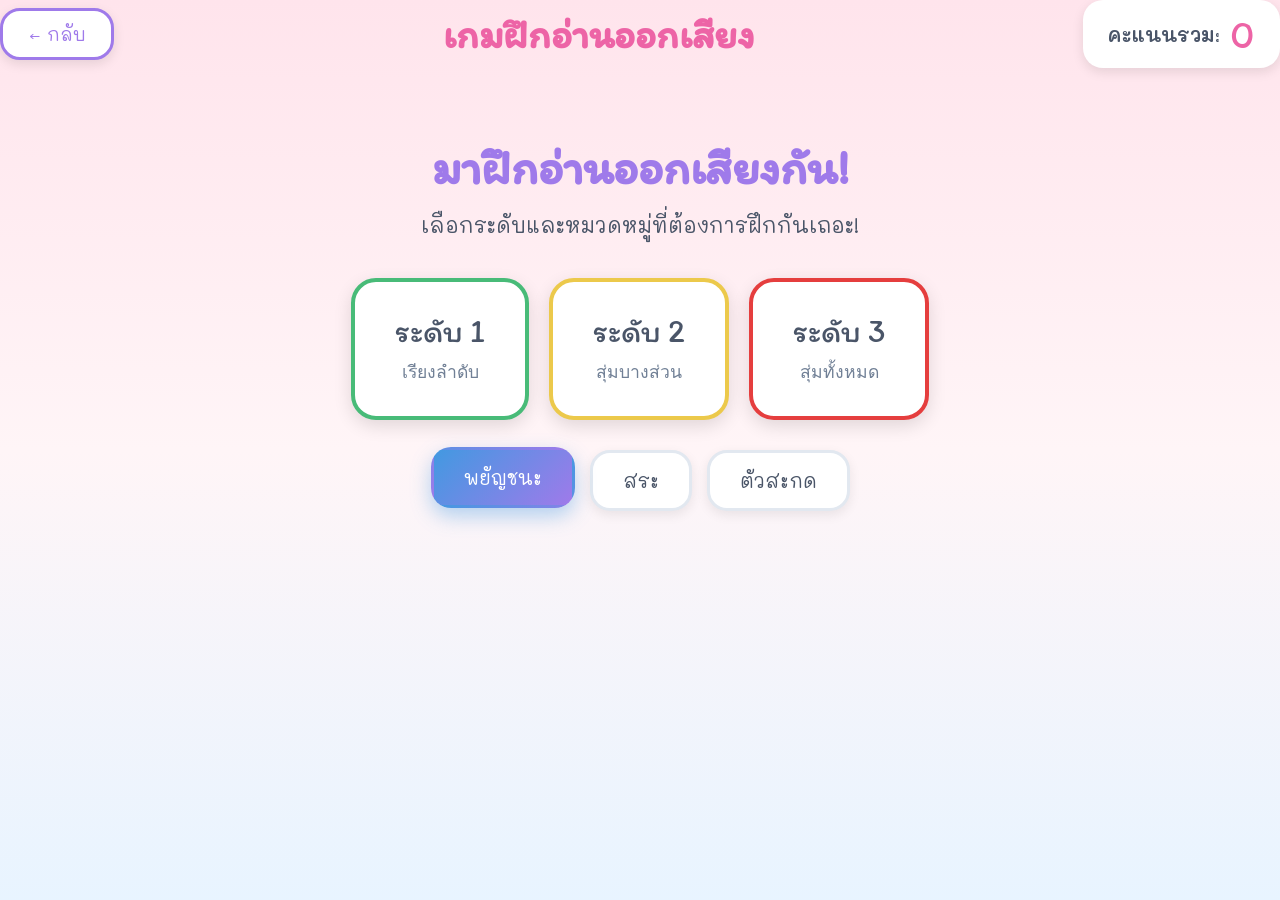
==== pronunciation.html @ 12bff7fe "アプデ" ====
<!DOCTYPE html>
<html lang="th">
<head>
    <meta charset="UTF-8">
    <meta name="viewport" content="width=device-width, initial-scale=1.0">
    <title>เกมฝึกอ่านออกเสียงไทย</title>
    <link rel="preconnect" href="https://fonts.googleapis.com">
    <link rel="preconnect" href="https://fonts.gstatic.com" crossorigin>
    <link href="https://fonts.googleapis.com/css2?family=Itim&family=Mali:wght@400;600;700&display=swap" rel="stylesheet">
    <link rel="stylesheet" href="css/style.css">
</head>
<body>
    <div id="pronunciation-app">
        <header class="game-header">
            <button class="back-btn" onclick="window.location.href='index.html'">← กลับ</button>
            <h1 class="game-title">เกมฝึกอ่านออกเสียง</h1>
            <div class="score-display">
                <span class="score-label">คะแนนรวม:</span>
                <span class="score-value" id="total-score">0</span>
            </div>
        </header>

        <div id="start-screen" class="screen active">
            <div class="start-content">
                <h2 class="welcome-text">มาฝึกอ่านออกเสียงกัน!</h2>
                <p class="instruction-text">เลือกระดับและหมวดหมู่ที่ต้องการฝึกกันเถอะ!</p>
                
                <div class="level-buttons">
                    <button class="level-btn" data-level="1">
                        <span class="level-number">ระดับ 1</span>
                        <span class="level-desc">เรียงลำดับ</span>
                    </button>
                    <button class="level-btn" data-level="2">
                        <span class="level-number">ระดับ 2</span>
                        <span class="level-desc">สุ่มบางส่วน</span>
                    </button>
                    <button class="level-btn" data-level="3">
                        <span class="level-number">ระดับ 3</span>
                        <span class="level-desc">สุ่มทั้งหมด</span>
                    </button>
                </div>

                <div class="category-buttons">
                    <button class="category-btn active" data-category="consonants">พยัญชนะ</button>
                    <button class="category-btn" data-category="vowels">สระ</button>
                    <button class="category-btn" data-category="finals">ตัวสะกด</button>
                </div>
            </div>
        </div>

        <div id="game-screen" class="screen">
            <div class="progress-bar">
                <div class="progress-fill" id="progress-fill"></div>
                <span class="progress-text" id="progress-text">1 / 10</span>
            </div>

            <div class="pronunciation-question-area">
                <div class="target-character" id="target-character">ก</div>
                <div class="target-name" id="target-name">กอ ไก่</div>
                
                <div class="visualizer-container" id="visualizer-container">
                    <div class="visualizer-bar" style="--i: 1;"></div>
                    <div class="visualizer-bar" style="--i: 2;"></div>
                    <div class="visualizer-bar" style="--i: 3;"></div>
                    <div class="visualizer-bar" style="--i: 4;"></div>
                    <div class="visualizer-bar" style="--i: 5;"></div>
                    <div class="visualizer-bar" style="--i: 6;"></div>
                    <div class="visualizer-bar" style="--i: 7;"></div>
                    <div class="visualizer-bar" style="--i: 8;"></div>
                </div>

                <div class="score-display" id="current-score-display">
                    <span class="score-label" id="score-label">กดไมค์เพื่ออ่าน!</span>
                    <span class="score-value" id="current-score">-</span>
                </div>

                <button class="mic-btn" id="mic-btn">
                    <span class="mic-icon">🎤</span>
                    <span class="mic-text" id="mic-text">กดเพื่ออ่าน</span>
                </button>

                <div class="feedback-message" id="feedback-message"></div>
            </div>
        </div>

        <div id="result-screen" class="screen">
            <div class="result-content">
                <h2 class="result-title">เสร็จสิ้น!</h2>
                <div class="final-score">
                    <span class="final-score-label">คะแนนรวม:</span>
                    <span class="final-score-value" id="final-score">0</span>
                </div>
                <div class="result-stars" id="result-stars"></div>
                <div class="result-buttons">
                    <button class="result-btn" id="play-again-btn">เล่นอีกครั้ง</button>
                    <button class="result-btn" id="back-to-menu-btn">กลับเมนู</button>
                </div>
            </div>
        </div>

        <div id="confetti-container"></div>
    </div>

    <script src="js/thai_data.js"></script>
    <script src="js/audio_manager.js"></script>
    <script src="js/pronunciation_game.js"></script>
</body>
</html>
---- css/style.css ----
* {
    margin: 0;
    padding: 0;
    box-sizing: border-box;
}

:root {
    --thai-red: #E53E3E;
    --thai-pink: #ED64A6;
    --thai-orange: #ED8936;
    --thai-yellow: #ECC94B;
    --thai-green: #48BB78;
    --thai-blue: #4299E1;
    --thai-purple: #9F7AEA;
    --bg-light: #FFF5F7;
}

body {
    font-family: 'Mali', 'Itim', cursive;
    background: linear-gradient(180deg, #FFE4EC 0%, #FFF5F7 50%, #E8F4FF 100%);
    min-height: 100vh;
}

#app {
    max-width: 1400px;
    margin: 0 auto;
    padding: 20px;
}

.app-header {
    text-align: center;
    margin-bottom: 20px;
}

.app-title {
    font-family: 'Itim', cursive;
    font-size: 3rem;
    background: linear-gradient(135deg, var(--thai-pink), var(--thai-purple), var(--thai-blue));
    -webkit-background-clip: text;
    -webkit-text-fill-color: transparent;
    background-clip: text;
    text-shadow: 2px 2px 0 rgba(255, 255, 255, 0.8);
}

.tab-nav {
    display: flex;
    justify-content: center;
    gap: 15px;
    margin-bottom: 30px;
    flex-wrap: wrap;
}

.tab-btn {
    display: flex;
    flex-direction: column;
    align-items: center;
    padding: 15px 30px;
    background: white;
    border: 4px solid transparent;
    border-radius: 25px;
    cursor: pointer;
    transition: all 0.3s ease;
    box-shadow: 0 4px 15px rgba(0, 0, 0, 0.1);
    font-family: 'Mali', cursive;
}

.tab-btn.active {
    border-color: var(--thai-pink);
    transform: translateY(-5px);
    box-shadow: 0 8px 25px rgba(237, 100, 166, 0.3);
}

.tab-btn:hover:not(.active) {
    transform: translateY(-3px);
}

.tab-icon {
    font-size: 3rem;
    margin-bottom: 5px;
}

.tab-name {
    font-size: 1.1rem;
    color: #4A5568;
    font-weight: 600;
}

.tab-content {
    display: none;
}

.tab-content.active {
    display: block;
}

.section-title {
    text-align: center;
    font-size: 2rem;
    color: var(--thai-purple);
    margin-bottom: 25px;
    font-family: 'Itim', cursive;
}

.character-grid {
    display: grid;
    grid-template-columns: repeat(auto-fit, minmax(120px, 1fr));
    gap: 15px;
    padding: 10px;
}

.finals-grid {
    display: grid;
    grid-template-columns: repeat(auto-fit, minmax(180px, 1fr));
    gap: 20px;
    padding: 10px;
}

.character-card {
    background: white;
    border-radius: 20px;
    padding: 15px 10px;
    display: flex;
    flex-direction: column;
    align-items: center;
    justify-content: center;
    aspect-ratio: 1 / 1.1;
    cursor: pointer;
    transition: all 0.2s ease;
    box-shadow: 0 4px 12px rgba(0, 0, 0, 0.1);
    border: 4px solid transparent;
    overflow: hidden;
}

.character-card:active {
    transform: scale(0.95);
}

.character-card:hover {
    transform: scale(1.08);
    box-shadow: 0 8px 25px rgba(0, 0, 0, 0.15);
}

.character-card.playing {
    border-color: var(--thai-yellow);
    background: linear-gradient(135deg, #FFF9C4, #FFFDE7);
    transform: scale(1.1);
    animation: bounce 0.3s ease;
}

@keyframes bounce {
    0%, 100% { transform: scale(1.1); }
    50% { transform: scale(1.15); }
}

.character {
    font-family: 'Itim', cursive;
    font-size: clamp(2rem, 8vw, 4rem);
    line-height: 1.3;
    margin-bottom: 5px;
    word-wrap: break-word;
    overflow-wrap: break-word;
}

.character-name {
    font-size: clamp(0.8rem, 2.5vw, 1rem);
    color: #4A5568;
    font-weight: 600;
    line-height: 1.2;
}

.final-card {
    background: white;
    border-radius: 20px;
    padding: 25px 15px;
    text-align: center;
    cursor: pointer;
    transition: all 0.2s ease;
    box-shadow: 0 4px 12px rgba(0, 0, 0, 0.1);
    border: 4px solid transparent;
}

.final-card:active {
    transform: scale(0.95);
}

.final-card:hover {
    transform: scale(1.05);
    box-shadow: 0 8px 25px rgba(0, 0, 0, 0.15);
}

.final-card.playing {
    border-color: var(--thai-green);
    background: linear-gradient(135deg, #C8F7C5, #E8F5E9);
    transform: scale(1.08);
    animation: bounce 0.3s ease;
}

.final-group {
    font-size: 1.4rem;
    color: var(--thai-green);
    font-weight: 700;
    margin-bottom: 10px;
}

.final-example {
    font-family: 'Itim', cursive;
    font-size: 2.5rem;
    margin-bottom: 8px;
}

.final-desc {
    font-size: 0.9rem;
    color: #718096;
}

@media (min-width: 768px) {
    .character-grid {
        grid-template-columns: repeat(auto-fit, minmax(140px, 1fr));
        gap: 20px;
    }
    
    .character-card {
        padding: 20px 15px;
    }
}

@media (min-width: 1024px) {
    .character-grid {
        grid-template-columns: repeat(auto-fit, minmax(160px, 1fr));
    }
    
    .app-title {
        font-size: 3.5rem;
    }
}

@media (max-width: 480px) {
    .app-title {
        font-size: 2rem;
    }
    
    .tab-btn {
        padding: 12px 20px;
    }
    
    .tab-icon {
        font-size: 2.5rem;
    }
    
    .tab-name {
        font-size: 1rem;
    }
    
    .character-grid {
        grid-template-columns: repeat(auto-fit, minmax(100px, 1fr));
        gap: 12px;
    }
    
    .finals-grid {
        grid-template-columns: repeat(auto-fit, minmax(150px, 1fr));
    }
}

#game-app {
    max-width: 1200px;
    margin: 0 auto;
    padding: 20px;
}

.game-header {
    display: flex;
    justify-content: space-between;
    align-items: center;
    margin-bottom: 30px;
    flex-wrap: wrap;
    gap: 15px;
}

.back-btn {
    padding: 12px 25px;
    background: white;
    border: 3px solid var(--thai-purple);
    border-radius: 20px;
    font-family: 'Mali', cursive;
    font-size: 1.1rem;
    color: var(--thai-purple);
    cursor: pointer;
    transition: all 0.2s ease;
    box-shadow: 0 4px 12px rgba(0, 0, 0, 0.1);
}

.back-btn:hover {
    transform: translateY(-3px);
    box-shadow: 0 6px 15px rgba(0, 0, 0, 0.15);
}

.game-title {
    font-family: 'Itim', cursive;
    font-size: 2.5rem;
    color: var(--thai-pink);
}

.score-display {
    display: flex;
    align-items: center;
    gap: 10px;
    padding: 10px 25px;
    background: white;
    border-radius: 20px;
    box-shadow: 0 4px 12px rgba(0, 0, 0, 0.1);
}

.score-label {
    font-size: 1.2rem;
    color: #4A5568;
    font-weight: 600;
}

.score-value {
    font-family: 'Itim', cursive;
    font-size: 2.5rem;
    color: var(--thai-pink);
}

.screen {
    display: none;
}

.screen.active {
    display: block;
}

.start-content {
    text-align: center;
    padding: 40px 20px;
}

.welcome-text {
    font-family: 'Itim', cursive;
    font-size: 3rem;
    color: var(--thai-purple);
    margin-bottom: 15px;
}

.instruction-text {
    font-size: 1.3rem;
    color: #4A5568;
    margin-bottom: 40px;
}

.level-buttons {
    display: flex;
    justify-content: center;
    gap: 20px;
    margin-bottom: 30px;
    flex-wrap: wrap;
}

.level-btn {
    display: flex;
    flex-direction: column;
    align-items: center;
    padding: 30px 40px;
    background: white;
    border: 4px solid transparent;
    border-radius: 25px;
    cursor: pointer;
    transition: all 0.3s ease;
    box-shadow: 0 6px 18px rgba(0, 0, 0, 0.12);
}

.level-btn:hover {
    transform: translateY(-8px);
    box-shadow: 0 10px 25px rgba(0, 0, 0, 0.18);
}

.level-btn:nth-child(1) {
    border-color: var(--thai-green);
}

.level-btn:nth-child(2) {
    border-color: var(--thai-yellow);
}

.level-btn:nth-child(3) {
    border-color: var(--thai-red);
}

.level-number {
    font-family: 'Itim', cursive;
    font-size: 2rem;
    color: #4A5568;
    margin-bottom: 8px;
}

.level-desc {
    font-size: 1.1rem;
    color: #718096;
}

.category-buttons {
    display: flex;
    justify-content: center;
    gap: 15px;
    flex-wrap: wrap;
}

.category-btn {
    padding: 15px 30px;
    background: white;
    border: 3px solid #E2E8F0;
    border-radius: 20px;
    font-family: 'Mali', cursive;
    font-size: 1.2rem;
    color: #4A5568;
    cursor: pointer;
    transition: all 0.3s ease;
    box-shadow: 0 4px 12px rgba(0, 0, 0, 0.08);
}

.category-btn:hover {
    border-color: var(--thai-blue);
}

.category-btn.active {
    background: linear-gradient(135deg, var(--thai-blue), var(--thai-purple));
    color: white;
    border-color: transparent;
    transform: translateY(-3px);
    box-shadow: 0 8px 20px rgba(66, 153, 225, 0.4);
}

.progress-bar {
    position: relative;
    width: 100%;
    height: 30px;
    background: white;
    border-radius: 15px;
    margin-bottom: 30px;
    overflow: hidden;
    box-shadow: inset 0 2px 8px rgba(0, 0, 0, 0.1);
}

.progress-fill {
    height: 100%;
    background: linear-gradient(90deg, var(--thai-pink), var(--thai-purple), var(--thai-blue));
    border-radius: 15px;
    width: 0%;
    transition: width 0.5s ease;
}

.progress-text {
    position: absolute;
    top: 50%;
    left: 50%;
    transform: translate(-50%, -50%);
    font-family: 'Itim', cursive;
    font-size: 1.2rem;
    color: #4A5568;
    font-weight: 600;
}

.question-area {
    text-align: center;
    margin-bottom: 40px;
}

.listen-btn {
    display: flex;
    align-items: center;
    gap: 12px;
    padding: 20px 40px;
    background: linear-gradient(135deg, var(--thai-yellow), var(--thai-orange));
    border: none;
    border-radius: 30px;
    font-family: 'Mali', cursive;
    font-size: 1.4rem;
    color: white;
    cursor: pointer;
    margin: 0 auto;
    transition: all 0.3s ease;
    box-shadow: 0 6px 20px rgba(236, 201, 75, 0.5);
}

.listen-btn:hover {
    transform: translateY(-5px);
    box-shadow: 0 10px 28px rgba(236, 201, 75, 0.6);
}

.listen-icon {
    font-size: 2.5rem;
}

.options-grid {
    display: grid;
    grid-template-columns: repeat(auto-fit, minmax(200px, 1fr));
    gap: 25px;
    max-width: 900px;
    margin: 0 auto;
}

.option-card {
    background: white;
    border-radius: 25px;
    padding: 40px 20px;
    cursor: pointer;
    transition: all 0.3s ease;
    box-shadow: 0 5px 15px rgba(0, 0, 0, 0.1);
    border: 4px solid transparent;
    display: flex;
    align-items: center;
    justify-content: center;
    min-height: 200px;
}

.option-card:hover {
    transform: translateY(-8px);
    box-shadow: 0 12px 30px rgba(0, 0, 0, 0.18);
}

.option-card.correct {
    border-color: var(--thai-green);
    background: linear-gradient(135deg, #C8F7C5, #E8F5E9);
    animation: correctBounce 0.5s ease;
}

.option-card.wrong {
    border-color: var(--thai-red);
    background: linear-gradient(135deg, #FFCDD2, #FFEBEE);
    animation: shake 0.4s ease;
}

.option-character {
    font-family: 'Itim', cursive;
    font-size: 6rem;
    line-height: 1;
    color: #2D3748;
}

@keyframes correctBounce {
    0%, 100% { transform: scale(1); }
    50% { transform: scale(1.1); }
}

@keyframes shake {
    0%, 100% { transform: translateX(0); }
    25% { transform: translateX(-10px); }
    75% { transform: translateX(10px); }
}

.result-content {
    text-align: center;
    padding: 50px 20px;
}

.result-title {
    font-family: 'Itim', cursive;
    font-size: 3.5rem;
    color: var(--thai-purple);
    margin-bottom: 30px;
}

.final-score {
    display: flex;
    flex-direction: column;
    align-items: center;
    gap: 10px;
    margin-bottom: 30px;
}

.final-score-label {
    font-size: 1.5rem;
    color: #4A5568;
}

.final-score-value {
    font-family: 'Itim', cursive;
    font-size: 5rem;
    color: var(--thai-pink);
}

.result-stars {
    display: flex;
    justify-content: center;
    gap: 15px;
    margin-bottom: 40px;
}

.star {
    font-size: 4rem;
    animation: starPop 0.5s ease backwards;
}

.star:nth-child(1) { animation-delay: 0.1s; }
.star:nth-child(2) { animation-delay: 0.2s; }
.star:nth-child(3) { animation-delay: 0.3s; }

@keyframes starPop {
    0% { transform: scale(0); opacity: 0; }
    50% { transform: scale(1.3); }
    100% { transform: scale(1); opacity: 1; }
}

.result-buttons {
    display: flex;
    justify-content: center;
    gap: 20px;
    flex-wrap: wrap;
}

.result-btn {
    padding: 18px 40px;
    border-radius: 25px;
    font-family: 'Mali', cursive;
    font-size: 1.3rem;
    cursor: pointer;
    transition: all 0.3s ease;
    box-shadow: 0 5px 15px rgba(0, 0, 0, 0.1);
}

#play-again-btn {
    background: linear-gradient(135deg, var(--thai-green), var(--thai-blue));
    color: white;
    border: none;
}

#back-to-menu-btn {
    background: white;
    color: var(--thai-purple);
    border: 3px solid var(--thai-purple);
}

.result-btn:hover {
    transform: translateY(-5px);
    box-shadow: 0 10px 25px rgba(0, 0, 0, 0.18);
}

#confetti-container {
    position: fixed;
    top: 0;
    left: 0;
    width: 100%;
    height: 100%;
    pointer-events: none;
    z-index: 1000;
}

.confetti {
    position: absolute;
    top: -20px;
    width: 10px;
    height: 20px;
    border-radius: 5px;
    animation: confettiFall 2s ease-out forwards;
}

@keyframes confettiFall {
    0% {
        transform: translateY(0) rotate(0deg);
        opacity: 1;
    }
    100% {
        transform: translateY(100vh) rotate(720deg);
        opacity: 0;
    }
}

.star-particle {
    position: absolute;
    top: -20px;
    animation: starFall 2s ease-out forwards;
}

@keyframes starFall {
    0% {
        transform: translateY(0) scale(0) rotate(0deg);
        opacity: 1;
    }
    20% {
        transform: translateY(20vh) scale(1.2) rotate(90deg);
    }
    100% {
        transform: translateY(100vh) scale(0.8) rotate(720deg);
        opacity: 0;
    }
}

.nav-game-btn {
    margin: 20px auto;
    display: block;
    padding: 18px 45px;
    background: linear-gradient(135deg, var(--thai-pink), var(--thai-purple));
    color: white;
    border: none;
    border-radius: 30px;
    font-family: 'Mali', cursive;
    font-size: 1.4rem;
    cursor: pointer;
    transition: all 0.3s ease;
    box-shadow: 0 6px 20px rgba(237, 100, 166, 0.4);
}

.nav-game-btn:hover {
    transform: translateY(-5px);
    box-shadow: 0 10px 28px rgba(237, 100, 166, 0.5);
}

.nav-pronunciation-btn {
    margin: 20px auto;
    display: block;
    padding: 18px 45px;
    background: linear-gradient(135deg, var(--thai-green), var(--thai-blue));
    color: white;
    border: none;
    border-radius: 30px;
    font-family: 'Mali', cursive;
    font-size: 1.4rem;
    cursor: pointer;
    transition: all 0.3s ease;
    box-shadow: 0 6px 20px rgba(66, 153, 225, 0.4);
}

.nav-pronunciation-btn:hover {
    transform: translateY(-5px);
    box-shadow: 0 10px 28px rgba(66, 153, 225, 0.5);
}

.pronunciation-question-area {
    text-align: center;
    padding: 40px 20px;
}

.target-character {
    font-family: 'Itim', cursive;
    font-size: clamp(5rem, 15vw, 10rem);
    line-height: 1.2;
    margin-bottom: 10px;
    color: var(--thai-purple);
}

.target-name {
    font-size: clamp(1.2rem, 4vw, 2rem);
    color: #4A5568;
    margin-bottom: 30px;
    font-weight: 600;
}

.visualizer-container {
    display: flex;
    justify-content: center;
    align-items: flex-end;
    gap: 8px;
    height: 80px;
    margin: 30px 0;
}

.visualizer-bar {
    width: 12px;
    background: linear-gradient(135deg, var(--thai-pink), var(--thai-purple));
    border-radius: 6px;
    height: 20%;
    transition: height 0.1s ease;
}

.visualizer-container.active .visualizer-bar {
    animation: visualizerPulse 0.5s ease-in-out infinite;
    animation-delay: calc(var(--i) * 0.05s);
}

@keyframes visualizerPulse {
    0%, 100% { height: 20%; }
    50% { height: 100%; }
}

.mic-btn {
    display: flex;
    flex-direction: column;
    align-items: center;
    gap: 10px;
    padding: 30px 50px;
    background: linear-gradient(135deg, var(--thai-orange), var(--thai-red));
    border: none;
    border-radius: 50%;
    font-family: 'Mali', cursive;
    font-size: 1.2rem;
    color: white;
    cursor: pointer;
    transition: all 0.3s ease;
    box-shadow: 0 8px 25px rgba(237, 137, 54, 0.4);
    margin: 30px auto;
    width: 160px;
    height: 160px;
}

.mic-btn:hover {
    transform: translateY(-5px);
    box-shadow: 0 12px 35px rgba(237, 137, 54, 0.5);
}

.mic-btn.listening {
    background: linear-gradient(135deg, var(--thai-green), var(--thai-blue));
    box-shadow: 0 0 30px rgba(72, 187, 120, 0.6);
    animation: micPulse 1s ease-in-out infinite;
}

@keyframes micPulse {
    0%, 100% { transform: scale(1); }
    50% { transform: scale(1.05); }
}

.mic-icon {
    font-size: 3.5rem;
}

.mic-text {
    font-size: 1rem;
}

.feedback-message {
    font-size: 2rem;
    font-weight: 700;
    margin-top: 30px;
    padding: 20px 40px;
    border-radius: 20px;
    display: inline-block;
}

.feedback-message.success {
    color: var(--thai-green);
    background: linear-gradient(135deg, #C8F7C5, #E8F5E9);
}

.feedback-message.error {
    color: var(--thai-red);
    background: linear-gradient(135deg, #FFCDD2, #FFEBEE);
}

#current-score-display {
    margin: 20px 0;
    gap: 15px;
}

#current-score-display .score-value {
    font-size: 3rem;
}
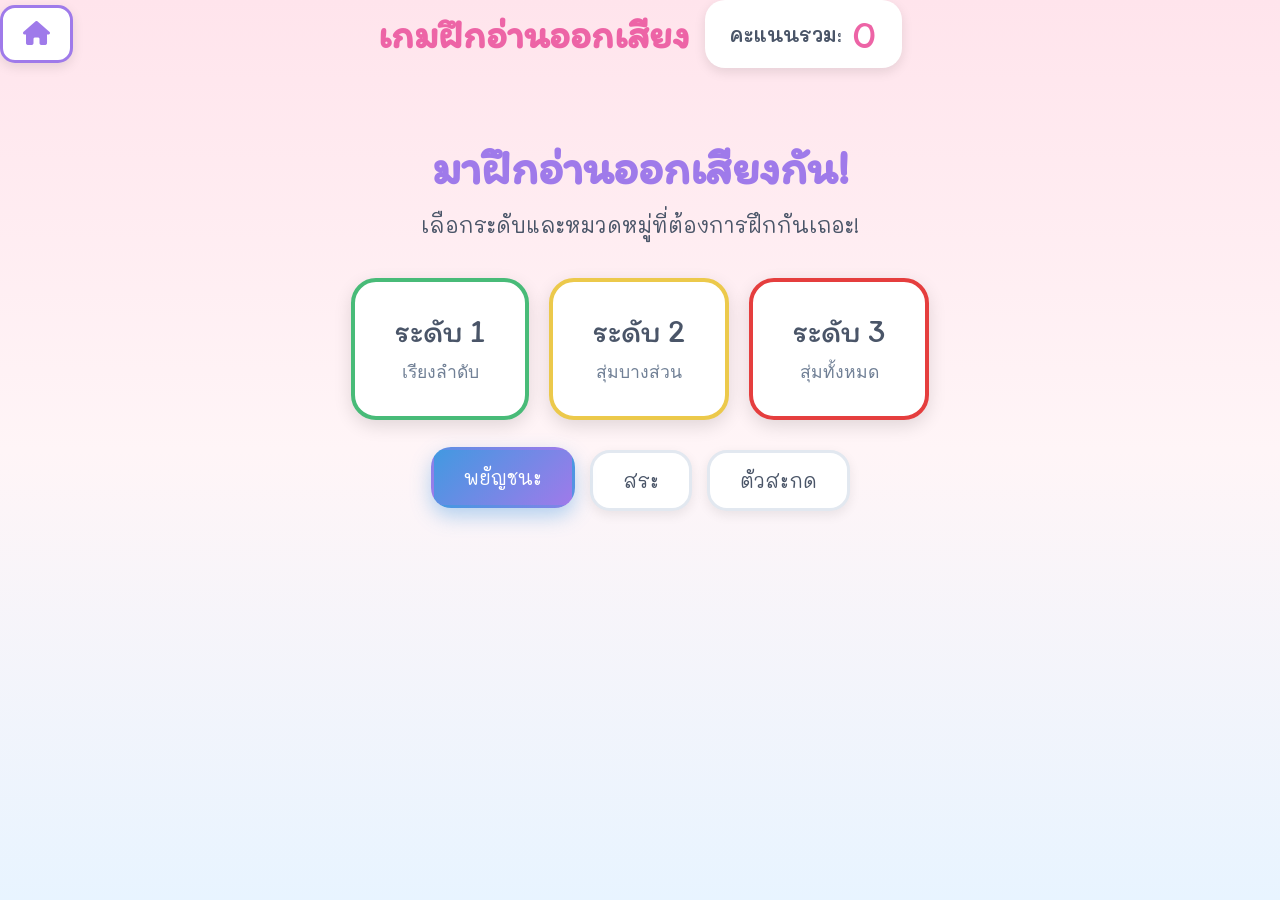
==== commit 1332b9ed: "アプデ" ====
--- a/pronunciation.html
+++ b/pronunciation.html
@@ -7,12 +7,15 @@
     <link rel="preconnect" href="https://fonts.googleapis.com">
     <link rel="preconnect" href="https://fonts.gstatic.com" crossorigin>
     <link href="https://fonts.googleapis.com/css2?family=Itim&family=Mali:wght@400;600;700&display=swap" rel="stylesheet">
+    <link rel="stylesheet" href="https://cdnjs.cloudflare.com/ajax/libs/font-awesome/6.4.0/css/all.min.css">
     <link rel="stylesheet" href="css/style.css">
 </head>
 <body>
     <div id="pronunciation-app">
         <header class="game-header">
-            <button class="back-btn" onclick="window.location.href='index.html'">← กลับ</button>
+            <button class="home-btn" onclick="window.location.href='index.html'">
+                <i class="fas fa-home"></i>
+            </button>
             <h1 class="game-title">เกมฝึกอ่านออกเสียง</h1>
             <div class="score-display">
                 <span class="score-label">คะแนนรวม:</span>
--- a/css/style.css
+++ b/css/style.css
@@ -30,6 +30,166 @@
 .app-header {
     text-align: center;
     margin-bottom: 20px;
+    display: flex;
+    align-items: center;
+    justify-content: center;
+    position: relative;
+}
+
+.home-btn {
+    position: absolute;
+    left: 0;
+    top: 50%;
+    transform: translateY(-50%);
+    padding: 12px 20px;
+    background: white;
+    border: 3px solid var(--thai-purple);
+    border-radius: 15px;
+    font-size: 1.5rem;
+    color: var(--thai-purple);
+    cursor: pointer;
+    transition: all 0.3s ease;
+    box-shadow: 0 4px 12px rgba(0, 0, 0, 0.1);
+}
+
+.home-btn:hover {
+    transform: translateY(-50%) scale(1.05);
+    box-shadow: 0 6px 15px rgba(0, 0, 0, 0.15);
+}
+
+.menu-screen {
+    display: none;
+    animation: fadeIn 0.3s ease;
+}
+
+.menu-screen.active {
+    display: block;
+}
+
+@keyframes fadeIn {
+    from { opacity: 0; transform: translateY(20px); }
+    to { opacity: 1; transform: translateY(0); }
+}
+
+.menu-grid {
+    display: grid;
+    grid-template-columns: repeat(auto-fit, minmax(280px, 1fr));
+    gap: 30px;
+    padding: 40px 20px;
+    max-width: 900px;
+    margin: 0 auto;
+}
+
+.menu-card {
+    background: white;
+    border-radius: 30px;
+    padding: 40px 30px;
+    text-align: center;
+    cursor: pointer;
+    transition: all 0.3s ease;
+    box-shadow: 0 8px 25px rgba(0, 0, 0, 0.12);
+    border: 5px solid transparent;
+    aspect-ratio: 1 / 1.1;
+    display: flex;
+    flex-direction: column;
+    align-items: center;
+    justify-content: center;
+}
+
+.menu-card:hover {
+    transform: scale(1.05);
+    box-shadow: 0 12px 35px rgba(0, 0, 0, 0.18);
+}
+
+.menu-card:active {
+    transform: scale(0.98);
+}
+
+.table-card {
+    border-color: var(--thai-green);
+    background: linear-gradient(135deg, #E8F5E9 0%, #C8F7C5 100%);
+}
+
+.game-card {
+    border-color: var(--thai-orange);
+    background: linear-gradient(135deg, #FFF3E0 0%, #FFE0B2 100%);
+}
+
+.consonant-card {
+    border-color: var(--thai-red);
+    background: linear-gradient(135deg, #FFEBEE 0%, #FFCDD2 100%);
+}
+
+.vowel-card {
+    border-color: var(--thai-purple);
+    background: linear-gradient(135deg, #F3E5F5 0%, #E1BEE7 100%);
+}
+
+.final-card {
+    border-color: var(--thai-blue);
+    background: linear-gradient(135deg, #E3F2FD 0%, #BBDEFB 100%);
+}
+
+.match-card {
+    border-color: var(--thai-yellow);
+    background: linear-gradient(135deg, #FFFDE7 0%, #FFF9C4 100%);
+}
+
+.pronunciation-card {
+    border-color: var(--thai-pink);
+    background: linear-gradient(135deg, #FCE4EC 0%, #F8BBD9 100%);
+}
+
+.menu-icon {
+    font-size: 5rem;
+    margin-bottom: 20px;
+    color: #2D3748;
+}
+
+.menu-char {
+    font-family: 'Itim', cursive;
+    font-size: 5rem;
+}
+
+.menu-title {
+    font-family: 'Mali', cursive;
+    font-size: 2rem;
+    font-weight: 700;
+    color: #2D3748;
+    margin-bottom: 8px;
+}
+
+.menu-subtitle {
+    font-size: 1.2rem;
+    color: #718096;
+    font-weight: 600;
+}
+
+@media (max-width: 768px) {
+    .menu-grid {
+        grid-template-columns: 1fr;
+        padding: 20px 15px;
+    }
+    
+    .menu-card {
+        padding: 30px 20px;
+    }
+    
+    .menu-icon {
+        font-size: 4rem;
+    }
+    
+    .menu-char {
+        font-size: 4rem;
+    }
+    
+    .menu-title {
+        font-size: 1.6rem;
+    }
+    
+    .menu-subtitle {
+        font-size: 1rem;
+    }
 }
 
 .app-title {
@@ -269,11 +429,19 @@
 
 .game-header {
     display: flex;
-    justify-content: space-between;
+    justify-content: center;
     align-items: center;
     margin-bottom: 30px;
     flex-wrap: wrap;
     gap: 15px;
+    position: relative;
+}
+
+.game-header .home-btn {
+    position: absolute;
+    left: 0;
+    top: 50%;
+    transform: translateY(-50%);
 }
 
 .back-btn {
